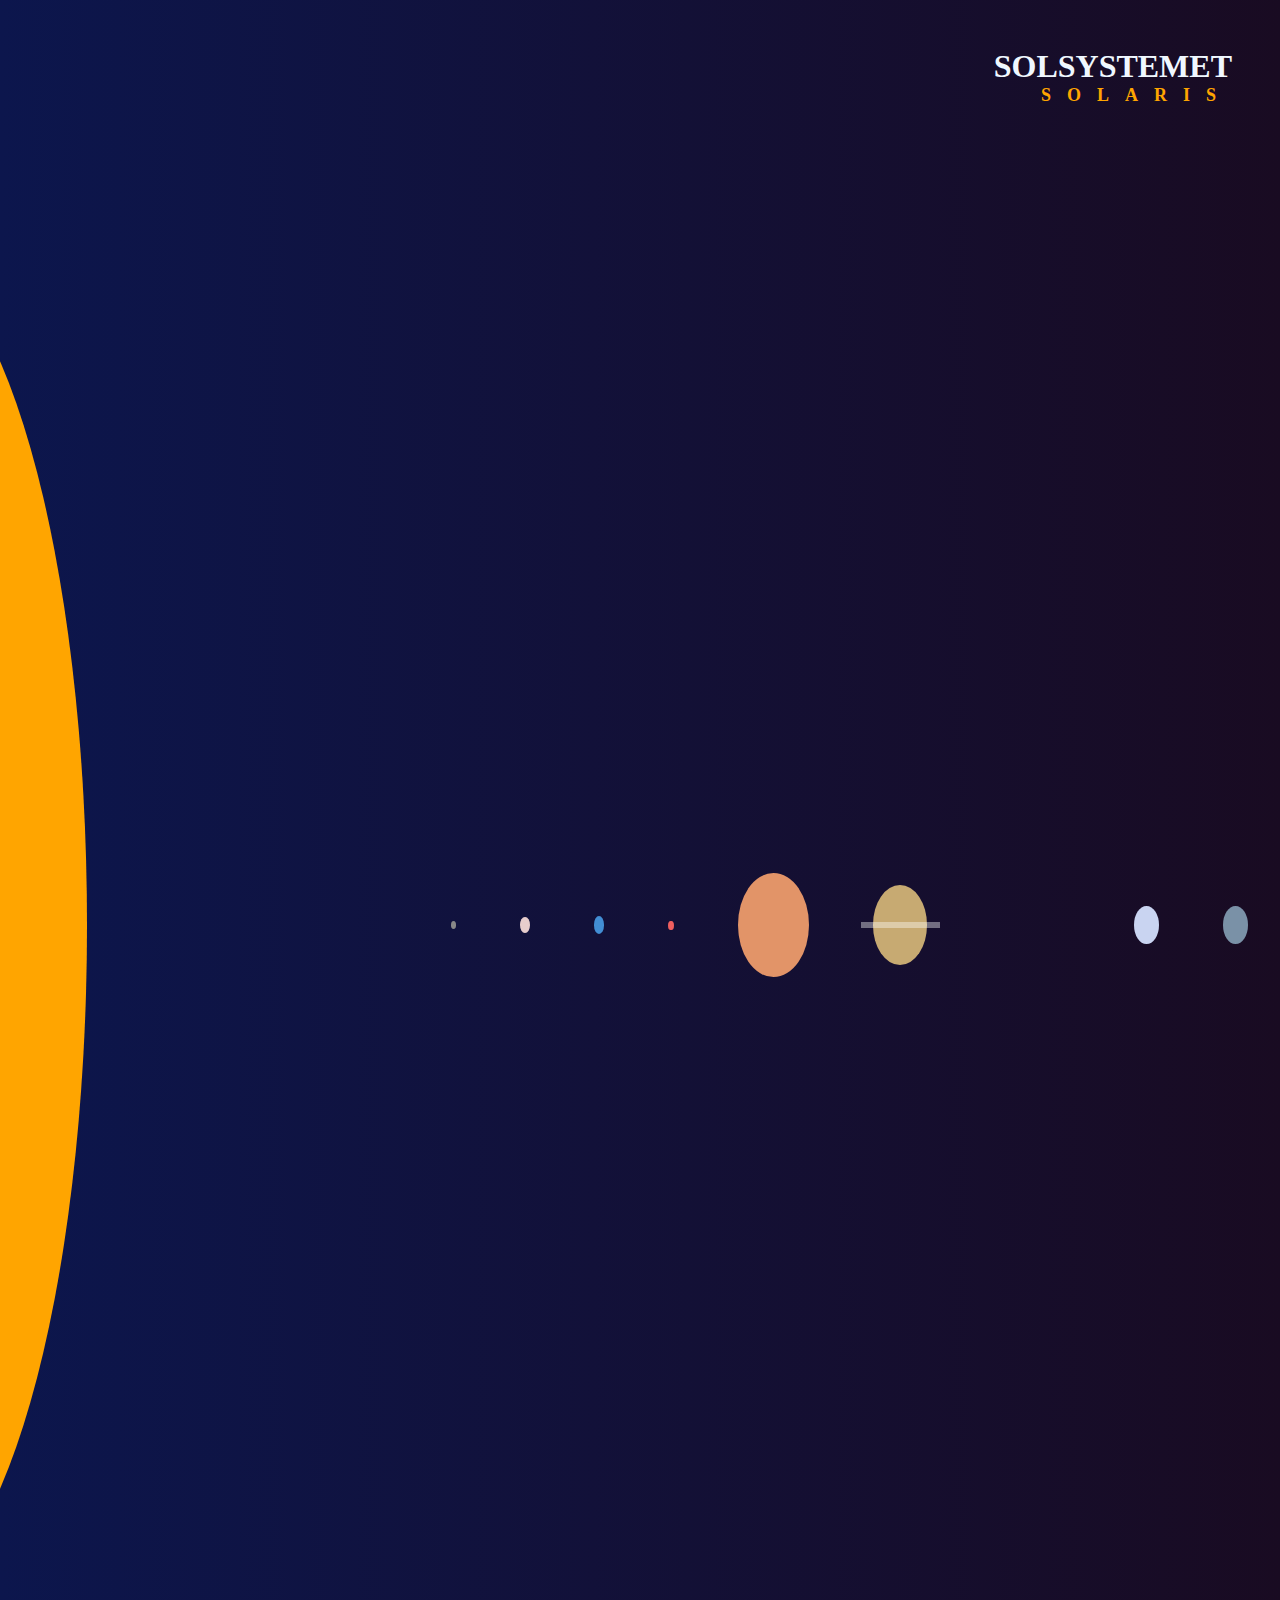
==== index.html @ 36950b4a "first commit" ====
<!DOCTYPE html>
<html lang="en">
<head>
    <meta charset="UTF-8">
    <meta name="viewport" content="width=device-width, initial-scale=1.0">
    <title>Document</title>
    <link rel="stylesheet" href="style.css">
</head>
<body>
    <header>
        <h1>SOLSYSTEMET</h1>
        <h2>SOLARIS</h2>
    </header>

    <ul id="planetlist"></ul>
    <div id="planetinfo"></div>
    <main>
        <div id="ellipse1"></div>
        <div id="ellipse2"></div>
        <div id="ellipse3"></div>
        <div id="ellipse4"></div>
        <div id="ellipse5"></div>
        <div id="ellipse6"></div>
        <div id="ellipse7"></div>
        <div id="ellipse8"></div>
        <div id="ellipse9"></div>
        <div id="ellipse10"></div>
    </main>

    <script src="index.js"></script>
</body>
</html>
---- style.css ----
*{
    margin: 0;
    padding: 0;
    box-sizing: border-box;
}

body{
    background: linear-gradient(90deg, #0C164D 0%, #190B22 100%);
}

header{
    display: flex;
    flex-direction: column;
    align-items: end;
    padding: 3rem;
}

h1{
    color: aliceblue;
}

h2{
    color: orange;
    font-size: large;
    letter-spacing: 1rem;
}

ul{
    display: flex;
    justify-content: space-around;
    gap: 2rem;
    list-style: none;
}

li{
    color: orange;
    display: flex;
    flex-direction: column;
}

#planetinfo{
    color: aliceblue;
    display: flex;
    margin: 3rem;
    flex-direction: column;
    align-items: center;
}

main{
    display: flex;
    align-items: center;
    gap: 4rem;
    margin-right: 2rem;
}

#ellipse1{
    background-color: orange;
    width: 80vw;
    height: 150vh;
    border-radius: 50%;
    transform: translateX(-300px);
}

#ellipse2{
    background: rgba(136, 136, 136, 1);
    border-radius: 50%;
    height: 8px;
    width: 14px
}

#ellipse3{
    width: 26px;
    height: 16px;
    background: rgba(231, 205, 205, 1);
    border-radius: 50%;
}

#ellipse4{
    width: 28px;
    height: 18px;
    border-radius: 50%;
    background: rgba(66, 142, 212, 1);
}

#ellipse5{
    width: 14px;
    height: 9px;
    border-radius: 50%;
    background: rgba(239, 95, 95, 1);
}

#ellipse6{
    width: 188px;
    height: 104px;
    border-radius: 50%;
    background: rgba(226, 148, 104, 1);
}

#ellipse7{
    width: 144px;
    height: 80px;
    border-radius: 50%;
    background: rgba(199, 170, 114, 1);
}
#ellipse8{
    width: 210px;
    height: 5.5px;
    transform: rotate(30deg);
    background: rgba(255, 255, 255, 0.4);
    transform: translateX(-130px);
}

#ellipse9{
    width: 66px;
    height: 38px;
    border-radius: 50%;
    background: rgba(201, 212, 241, 1);
}

#ellipse10{
    width: 66px;
    height: 38px;
    border-radius: 50%;
    background: rgba(122, 145, 167, 1);
}

.ellipse1{
    width: 80vw;
    height: 150vh;
    border-radius: 50%;
    transform: translateX(-300px);
    background-color: rgb(65, 121, 232);
}
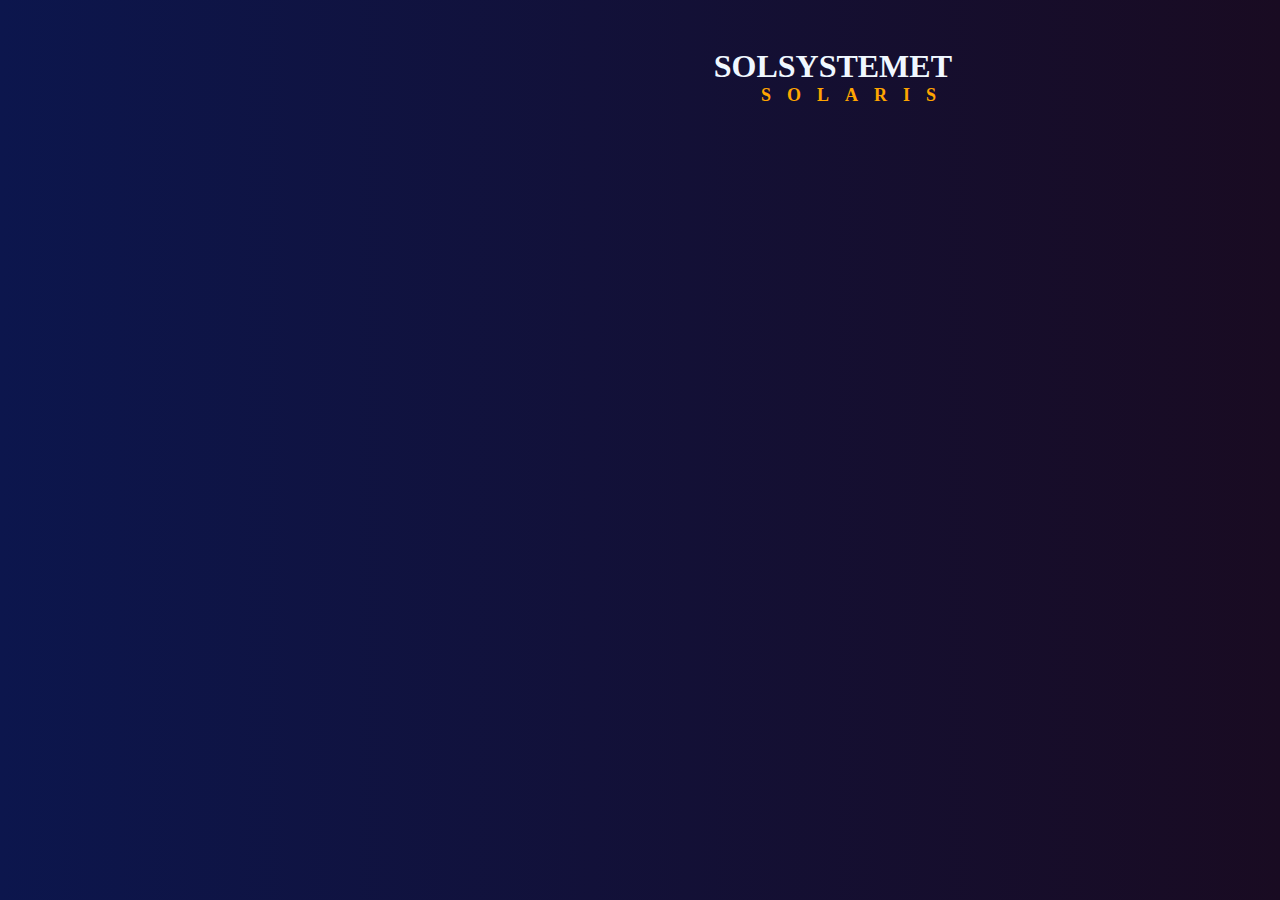
==== commit 41aaa11e: "second" ====
--- a/index.html
+++ b/index.html
@@ -12,19 +12,9 @@
         <h2>SOLARIS</h2>
     </header>
 
-    <ul id="planetlist"></ul>
-    <div id="planetinfo"></div>
     <main>
-        <div id="ellipse1"></div>
-        <div id="ellipse2"></div>
-        <div id="ellipse3"></div>
-        <div id="ellipse4"></div>
-        <div id="ellipse5"></div>
-        <div id="ellipse6"></div>
-        <div id="ellipse7"></div>
-        <div id="ellipse8"></div>
-        <div id="ellipse9"></div>
-        <div id="ellipse10"></div>
+        <ul id="planetlist"></ul>
+        <div id="planetinfo"></div>
     </main>
 
     <script src="index.js"></script>
--- a/style.css
+++ b/style.css
@@ -6,6 +6,7 @@
 
 body{
     background: linear-gradient(90deg, #0C164D 0%, #190B22 100%);
+    width: 1000px;
 }
 
 header{
@@ -25,11 +26,27 @@
     letter-spacing: 1rem;
 }
 
+main{
+    display: flex;
+    align-items: center;
+    gap: 4rem;
+    margin-right: 2rem;
+}
+
 ul{
+    width: 1000px;
     display: flex;
     justify-content: space-around;
+    margin-top: 10rem;
     gap: 2rem;
     list-style: none;
+}
+
+.planetButton{
+    background-color: orange;
+    width: 5rem;
+    height: 5rem;
+    border-radius: 50%;
 }
 
 li{
@@ -46,12 +63,7 @@
     align-items: center;
 }
 
-main{
-    display: flex;
-    align-items: center;
-    gap: 4rem;
-    margin-right: 2rem;
-}
+
 
 #ellipse1{
     background-color: orange;
@@ -62,7 +74,6 @@
 }
 
 #ellipse2{
-    background: rgba(136, 136, 136, 1);
     border-radius: 50%;
     height: 8px;
     width: 14px
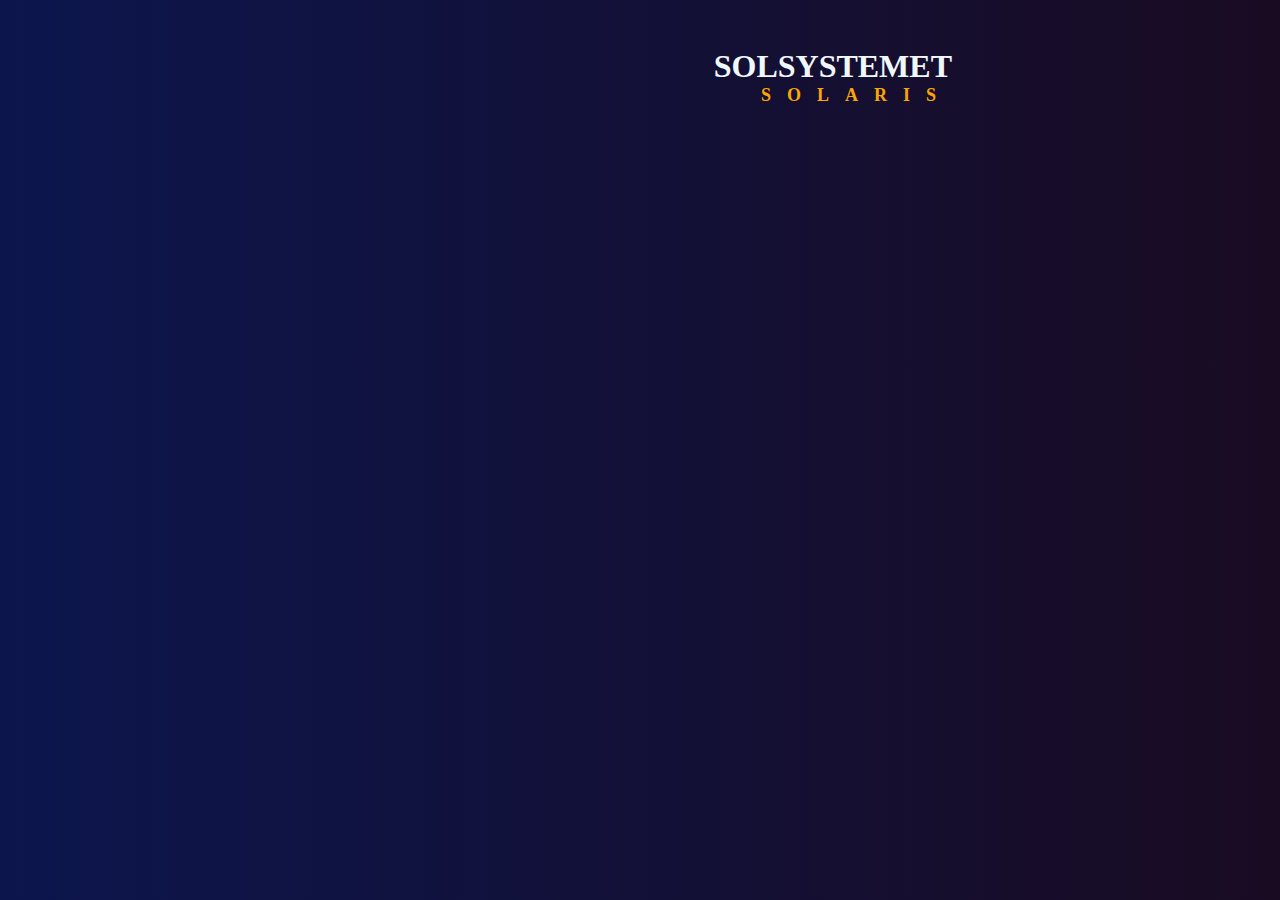
==== commit de1543a3: "twelve" ====
--- a/index.html
+++ b/index.html
@@ -14,8 +14,10 @@
 
     <main>
         <ul id="planetlist"></ul>
-        <div id="planetinfo"></div>
     </main>
+
+    <div id="planetinfo"></div>
+
 
     <script src="index.js"></script>
 </body>
--- a/style.css
+++ b/style.css
@@ -27,22 +27,33 @@
 }
 
 main{
+    width: fit-content;
     display: flex;
-    align-items: center;
     gap: 4rem;
     margin-right: 2rem;
 }
 
-ul{
-    width: 1000px;
+#planetlist{
+    width: fit-content;
     display: flex;
-    justify-content: space-around;
+    gap: 5rem;
     margin-top: 10rem;
-    gap: 2rem;
     list-style: none;
 }
+/*#planetlist:nth-child(1){
+    background-color: orange;
+    width: 80vw;
+    height: 150vh;
+    border-radius: 50%;
+    transform: translateX(-400px);
+}
+#planetlist:nth-child(2){
+    border-radius: 50%;
+    height: 8px;
+    width: 14px
+}*/
 
-.planetButton{
+button{
     background-color: orange;
     width: 5rem;
     height: 5rem;
@@ -57,26 +68,22 @@
 
 #planetinfo{
     color: aliceblue;
+    width: 30rem;
     display: flex;
-    margin: 3rem;
     flex-direction: column;
-    align-items: center;
+    margin-left: auto;
+    margin-right: auto;
+    margin-bottom: 3rem;
 }
 
 
+/*
+#ellipse1{
 
-#ellipse1{
-    background-color: orange;
-    width: 80vw;
-    height: 150vh;
-    border-radius: 50%;
-    transform: translateX(-300px);
 }
 
 #ellipse2{
-    border-radius: 50%;
-    height: 8px;
-    width: 14px
+
 }
 
 #ellipse3{
@@ -141,4 +148,5 @@
     border-radius: 50%;
     transform: translateX(-300px);
     background-color: rgb(65, 121, 232);
-}+}
+*/